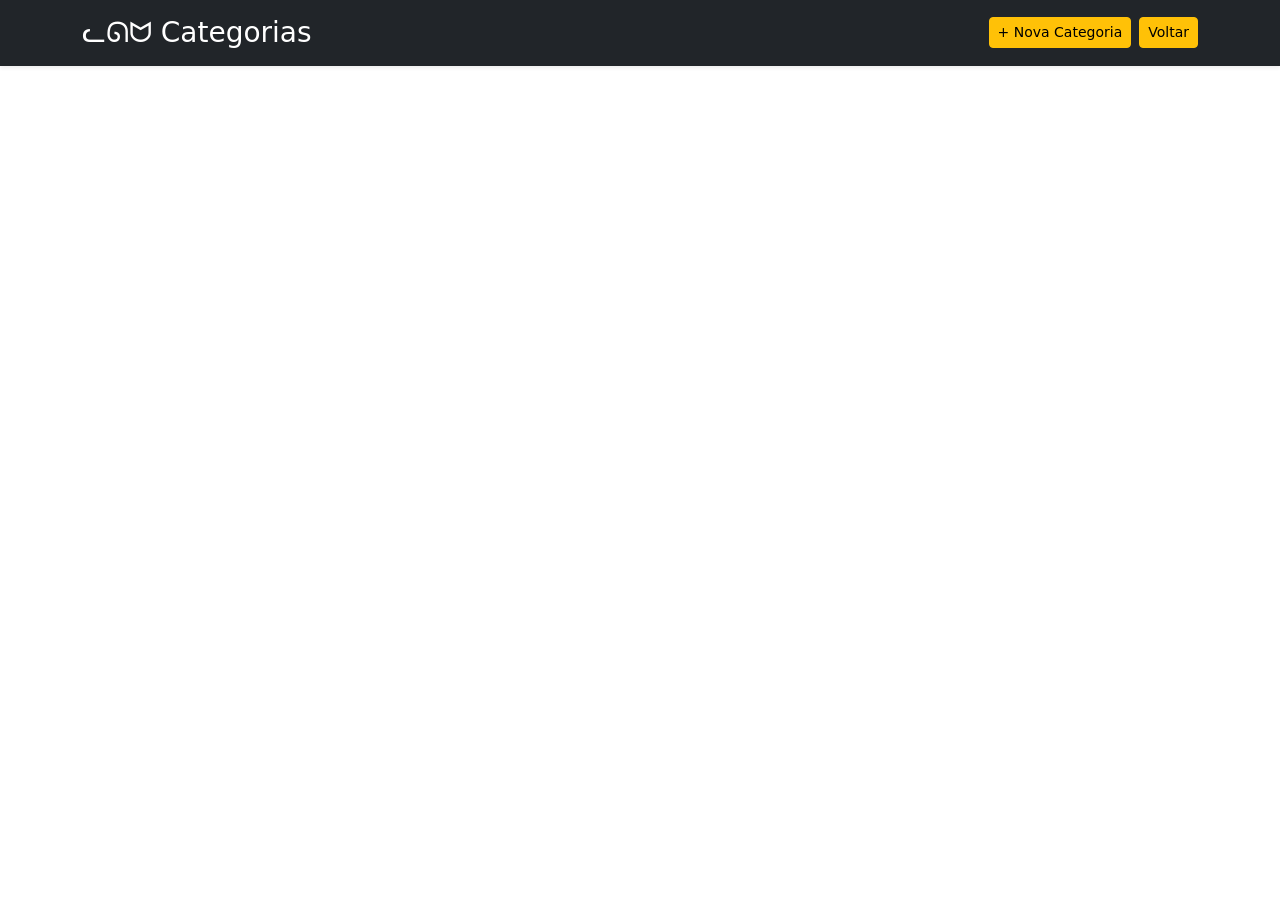
==== frontend/categorias/index.html @ f10ad267 "Focando em categorias: criei a pagina e a logica por trás, a pagina de criar a categoria(infelizment" ====
<!doctype html>
<html lang="pt-BR">
  <head>
    <meta charset="UTF-8">
    <meta
      name="viewport"
      content="width=device-width, initial-scale=1.0"
    >
    <title>Categorias</title>

    <link
      rel="stylesheet"
      href="https://cdn.jsdelivr.net/npm/bootstrap@5.3.3/dist/css/bootstrap.min.css"
    >
    <link rel="stylesheet" href="index.css">
  </head>
  <body>
    <header class="bg-dark text-white p-3 mb-4 shadow-sm">
      <div class="container d-flex justify-content-between align-items-center">
        <h3 class="m-0">
          ᓚᘏᗢ Categorias
        </h3>
        <nav class="d-flex gap-2">

          <a href="criar/criar.html" class="btn btn-warning btn-sm">+ Nova Categoria</a>

          <a href="../produtos/index.html" class="btn btn-warning btn-sm">Voltar</a>
        </nav>
      </div>
    </header>

      <main class="container">
        <ul
          id="lista"
          class="list-group shadow-sm"
        ></ul>
      </main>

      <script src="https://code.jquery.com/jquery-3.7.1.min.js"></script>
      <script src="index.js"></script>
  </body>
</html>
---- frontend/categorias/index.css ----
.list-group-item {
  transition: 0.2s;
}

.list-group-item:hover {
  transform: scale(1.01);
}
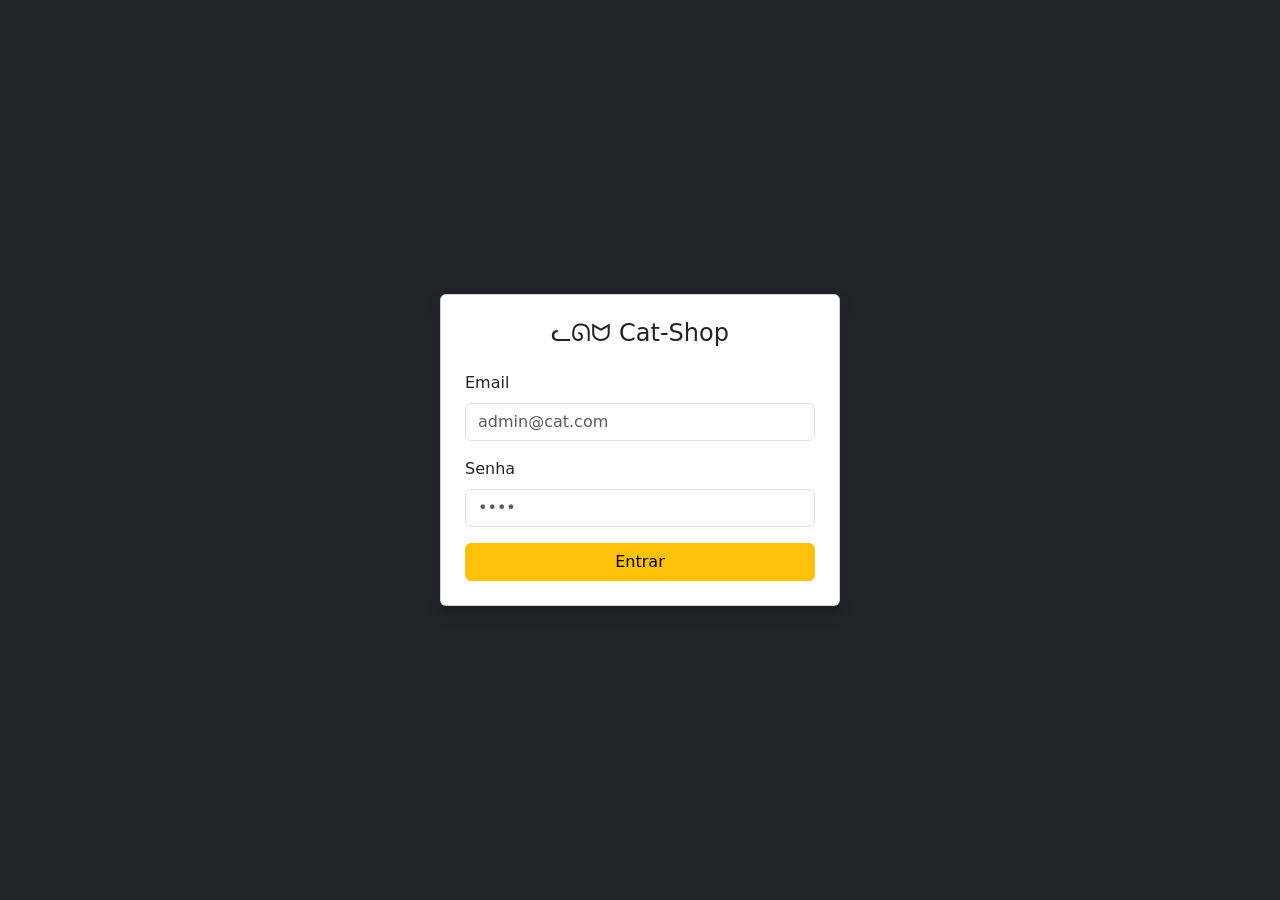
==== commit cf99baf6: "requisito 5 feito(instalei o prettier tambem)" ====
--- a/frontend/categorias/index.html
+++ b/frontend/categorias/index.html
@@ -1,42 +1,69 @@
 <!doctype html>
 <html lang="pt-BR">
   <head>
-    <meta charset="UTF-8">
-    <meta
-      name="viewport"
-      content="width=device-width, initial-scale=1.0"
-    >
+    <meta charset="UTF-8" />
+    <meta name="viewport" content="width=device-width, initial-scale=1.0" />
     <title>Categorias</title>
 
     <link
       rel="stylesheet"
       href="https://cdn.jsdelivr.net/npm/bootstrap@5.3.3/dist/css/bootstrap.min.css"
-    >
-    <link rel="stylesheet" href="index.css">
+    />
+    <link rel="stylesheet" href="index.css" />
   </head>
+
+  <div class="modal fade" id="modalExcluir" tabindex="-1">
+    <div class="modal-dialog">
+      <div class="modal-content">
+        <div class="modal-header">
+          <h5 class="modal-title">Confirmar exclusão</h5>
+          <button
+            type="button"
+            class="btn-close"
+            data-bs-dismiss="modal"
+          ></button>
+        </div>
+        <div class="modal-body">
+          <p id="modalExcluirTexto"></p>
+        </div>
+        <div class="modal-footer">
+          <button
+            type="button"
+            class="btn btn-secondary"
+            data-bs-dismiss="modal"
+          >
+            Cancelar
+          </button>
+          <button type="button" class="btn btn-danger" id="btnConfirmarExcluir">
+            Confirmar
+          </button>
+        </div>
+      </div>
+    </div>
+  </div>
+
+  <script src="https://cdn.jsdelivr.net/npm/bootstrap@5.3.3/dist/js/bootstrap.bundle.min.js"></script>
   <body>
     <header class="bg-dark text-white p-3 mb-4 shadow-sm">
       <div class="container d-flex justify-content-between align-items-center">
-        <h3 class="m-0">
-          ᓚᘏᗢ Categorias
-        </h3>
+        <h3 class="m-0">ᓚᘏᗢ Categorias</h3>
         <nav class="d-flex gap-2">
+          <a href="criar/criar.html" class="btn btn-warning btn-sm"
+            >+ Nova Categoria</a
+          >
 
-          <a href="criar/criar.html" class="btn btn-warning btn-sm">+ Nova Categoria</a>
-
-          <a href="../produtos/index.html" class="btn btn-warning btn-sm">Voltar</a>
+          <a href="../produtos/index.html" class="btn btn-warning btn-sm"
+            >Voltar</a
+          >
         </nav>
       </div>
     </header>
 
-      <main class="container">
-        <ul
-          id="lista"
-          class="list-group shadow-sm"
-        ></ul>
-      </main>
+    <main class="container">
+      <ul id="lista" class="list-group shadow-sm"></ul>
+    </main>
 
-      <script src="https://code.jquery.com/jquery-3.7.1.min.js"></script>
-      <script src="index.js"></script>
+    <script src="https://code.jquery.com/jquery-3.7.1.min.js"></script>
+    <script src="index.js"></script>
   </body>
-</html>+</html>
--- a/frontend/categorias/index.css
+++ b/frontend/categorias/index.css
@@ -4,4 +4,4 @@
 
 .list-group-item:hover {
   transform: scale(1.01);
-}+}
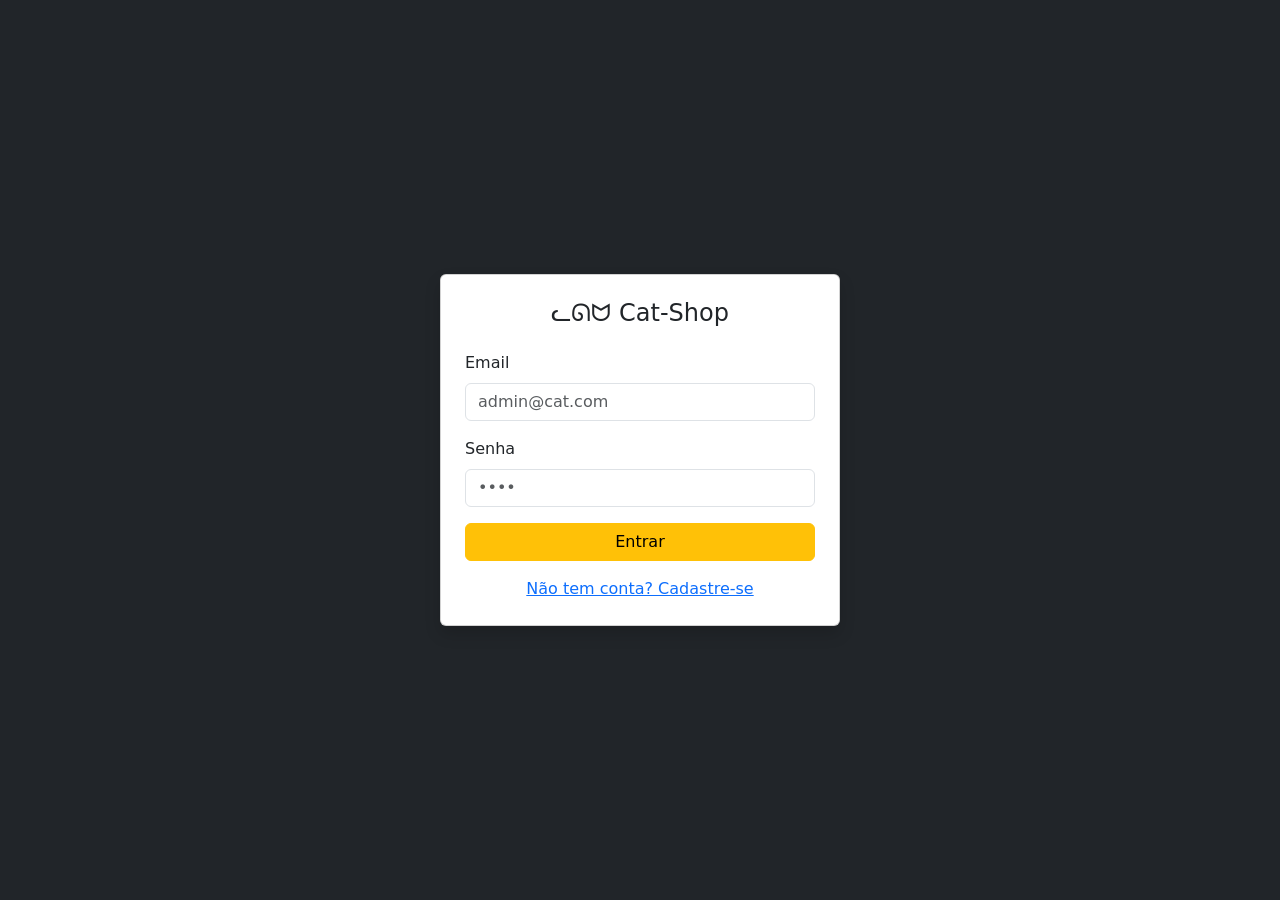
==== commit ecbb0baa: "finalmente subindo o o site e reparando muitos erros" ====
--- a/frontend/categorias/index.html
+++ b/frontend/categorias/index.html
@@ -11,6 +11,14 @@
     />
     <link rel="stylesheet" href="index.css" />
   </head>
+
+  <div
+    id="toastContainer"
+    class="position-fixed top-0 end-0 p-3"
+    style="z-index: 9999"
+  ></div>
+  <script src="../toast.js"></script>
+  <script src="../config.js"></script>
 
   <div class="modal fade" id="modalExcluir" tabindex="-1">
     <div class="modal-dialog">
